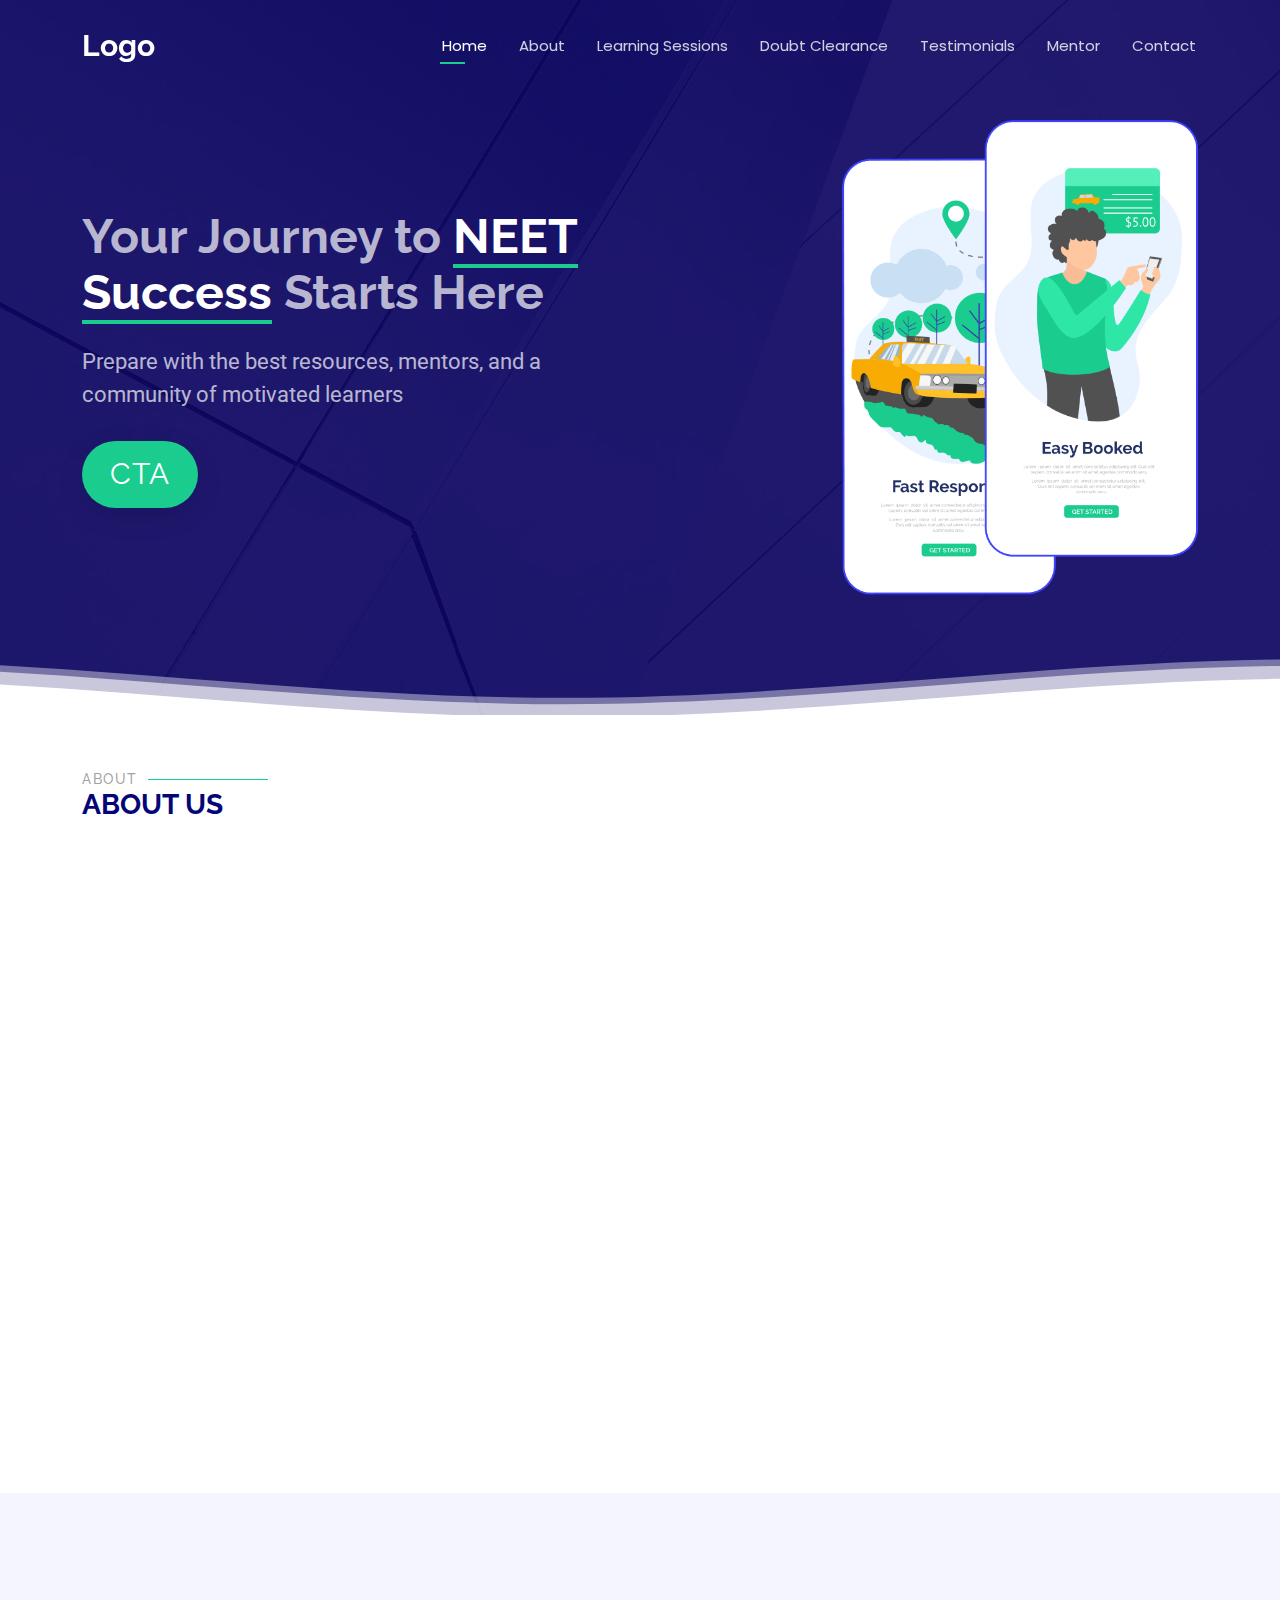
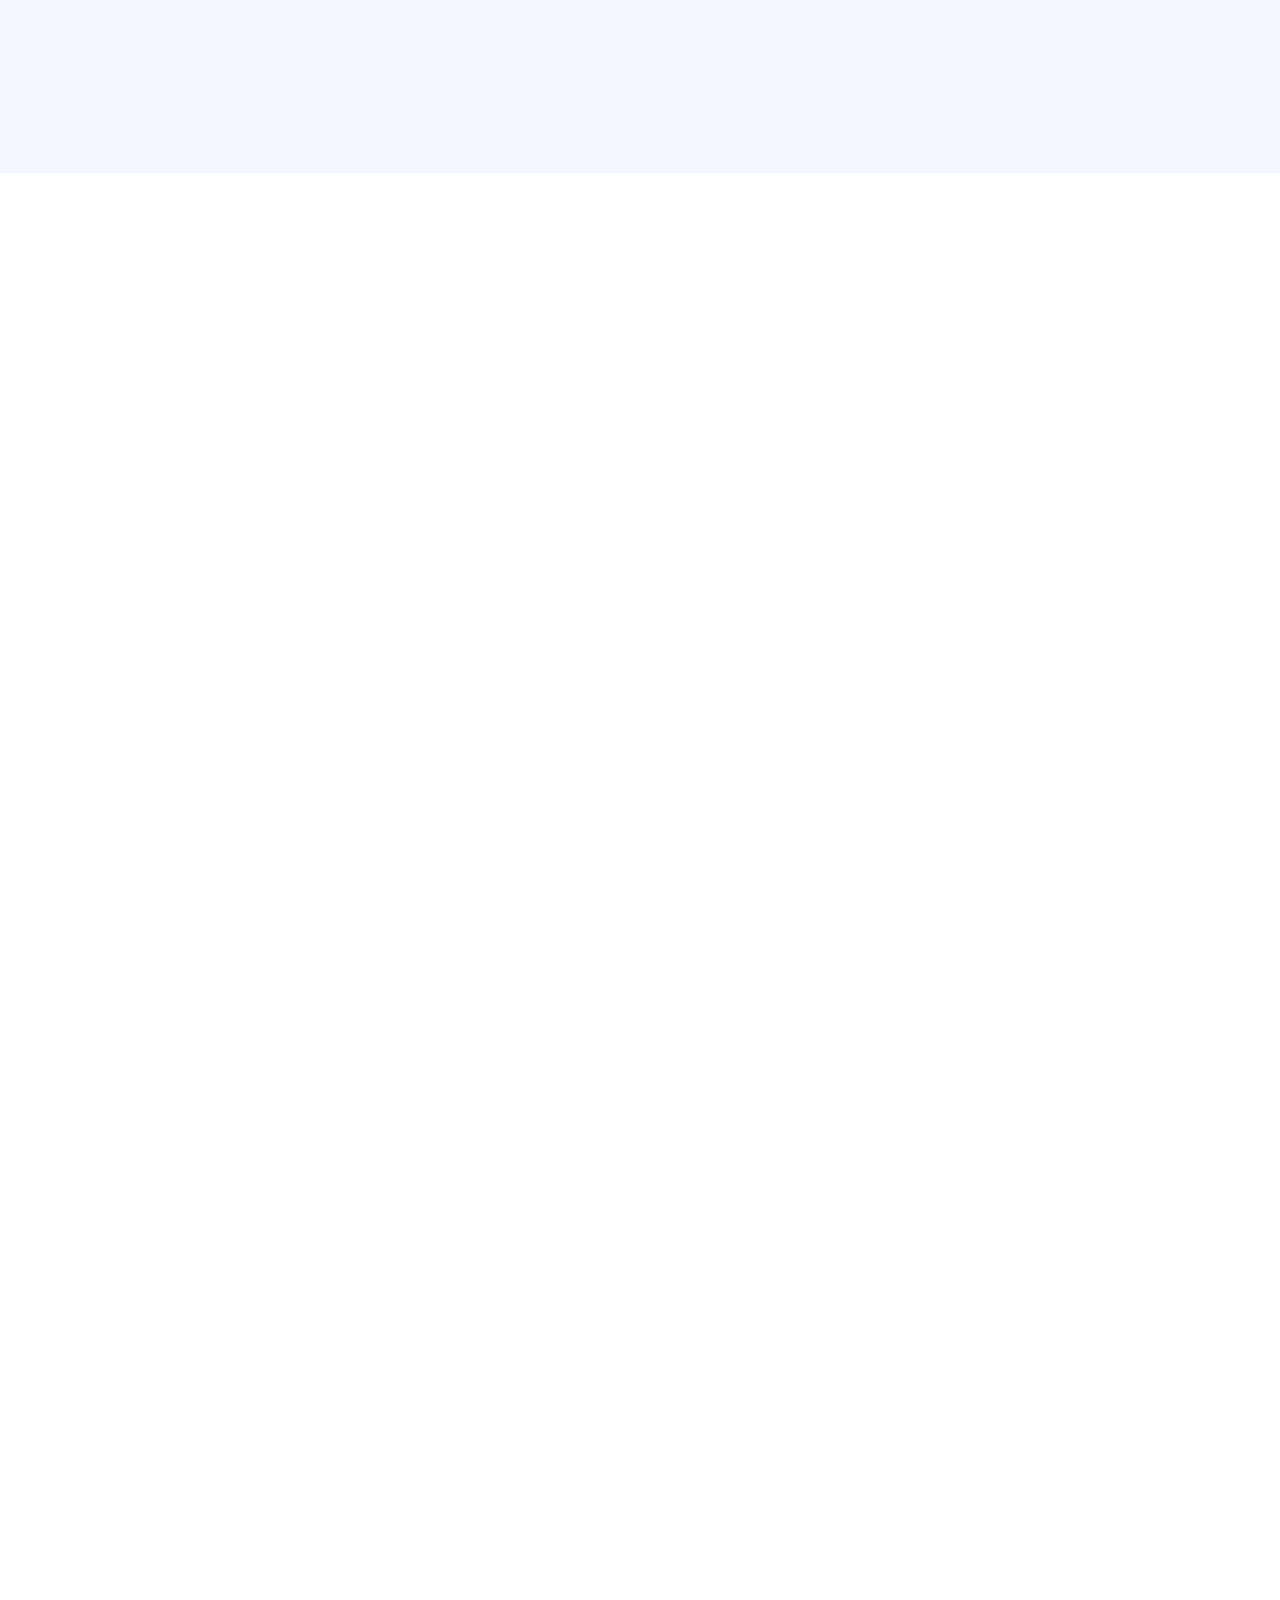
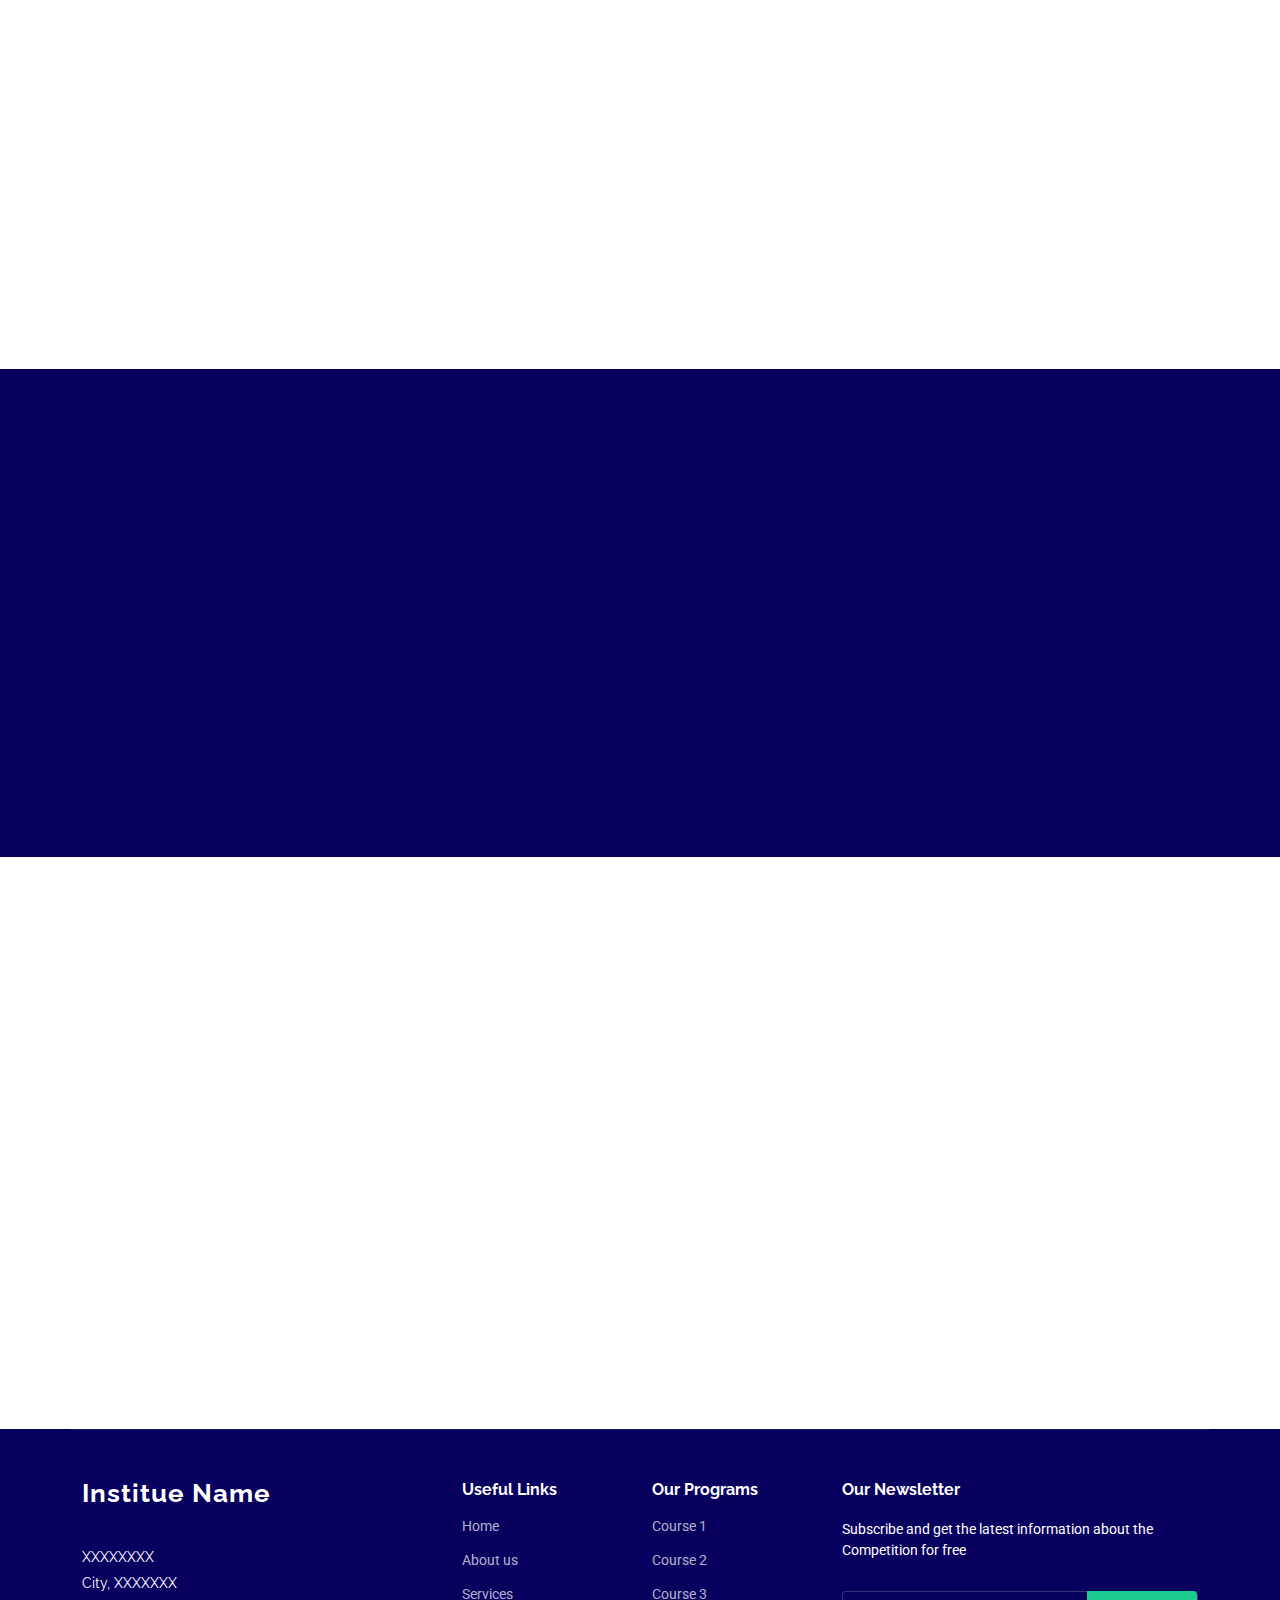
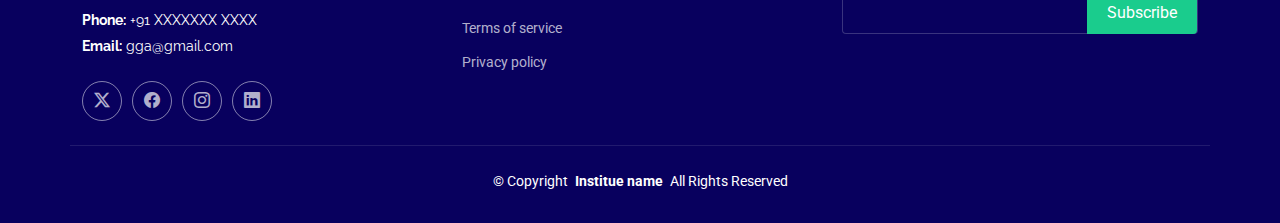
==== index.html @ 8a9ebe16 "Initial commit" ====
<!DOCTYPE html>
<html lang="en">

<head>
  <meta charset="utf-8">
  <meta content="width=device-width, initial-scale=1.0" name="viewport">
  <title>Index - Bootslander Bootstrap Template</title>
  <meta name="description" content="">
  <meta name="keywords" content="">

  <!-- Favicons -->
  <link href="assets/img/favicon.png" rel="icon">
  <link href="assets/img/apple-touch-icon.png" rel="apple-touch-icon">

  <!-- Fonts -->
  <link href="https://fonts.googleapis.com" rel="preconnect">
  <link href="https://fonts.gstatic.com" rel="preconnect" crossorigin>
  <link href="https://fonts.googleapis.com/css2?family=Roboto:ital,wght@0,100;0,300;0,400;0,500;0,700;0,900;1,100;1,300;1,400;1,500;1,700;1,900&family=Poppins:ital,wght@0,100;0,200;0,300;0,400;0,500;0,600;0,700;0,800;0,900;1,100;1,200;1,300;1,400;1,500;1,600;1,700;1,800;1,900&family=Raleway:ital,wght@0,100;0,200;0,300;0,400;0,500;0,600;0,700;0,800;0,900;1,100;1,200;1,300;1,400;1,500;1,600;1,700;1,800;1,900&display=swap" rel="stylesheet">

  <!-- Vendor CSS Files -->
  <link href="assets/vendor/bootstrap/css/bootstrap.min.css" rel="stylesheet">
  <link href="assets/vendor/bootstrap-icons/bootstrap-icons.css" rel="stylesheet">
  <link href="assets/vendor/aos/aos.css" rel="stylesheet">
  <link href="assets/vendor/glightbox/css/glightbox.min.css" rel="stylesheet">
  <link href="assets/vendor/swiper/swiper-bundle.min.css" rel="stylesheet">

  <!-- Main CSS File -->
  <link href="assets/css/main.css" rel="stylesheet">


</head>

<body class="index-page">

  <header id="header" class="header d-flex align-items-center fixed-top">
    <div class="container-fluid container-xl position-relative d-flex align-items-center justify-content-between">

      <a href="index.html" class="logo d-flex align-items-center">
        <!-- Uncomment the line below if you also wish to use an image logo -->
        <!-- <img src="assets/img/logo.png" alt=""> -->
        <h1 class="sitename">Logo</h1>
      </a>

      <nav id="navmenu" class="navmenu">
        <ul>
          <li><a href="#hero" class="active">Home</a></li>
          <li><a href="#about">About</a></li>
          <li><a href="#features">Learning Sessions</a></li>
          <li><a href="#gallery">Doubt Clearance</a></li>
          <li><a href="#team">Testimonials</a></li>
          <li><a href="#pricing">Mentor</a></li>
            <li><a href="#pricing">Contact</a></li>
            <!--<li class="dropdown"><a href="#"><span>Dropdown</span> <i class="bi bi-chevron-down toggle-dropdown"></i></a>
            <ul>
            <li><a href="#">Dropdown 1</a></li>
              <li class="dropdown"><a href="#"><span>Deep Dropdown</span> <i class="bi bi-chevron-down toggle-dropdown"></i></a>
                <ul>
                  <li><a href="#">Deep Dropdown 1</a></li>
                  <li><a href="#">Deep Dropdown 2</a></li>
                  <li><a href="#">Deep Dropdown 3</a></li>
                  <li><a href="#">Deep Dropdown 4</a></li>
                  <li><a href="#">Deep Dropdown 5</a></li>
                </ul>
              </li>
              <li><a href="#">Dropdown 2</a></li>
              <li><a href="#">Dropdown 3</a></li>
              <li><a href="#">Dropdown 4</a></li>
            </ul>
          </li>
          <li><a href="#contact">Contact</a></li>-->
        </ul>
        <i class="mobile-nav-toggle d-xl-none bi bi-list"></i>
      </nav>

    </div>
  </header>

  <main class="main">

    <!-- Hero Section -->
    <section id="hero" class="hero section dark-background">
      <img src="assets/img/hero-bg-2.jpg" alt="" class="hero-bg">

      <div class="container">
        <div class="row gy-4 justify-content-between">
          <div class="col-lg-4 order-lg-last hero-img" data-aos="zoom-out" data-aos-delay="100">
            <img src="assets/img/hero-img.png" class="img-fluid animated" alt="">
          </div>

          <div class="col-lg-6  d-flex flex-column justify-content-center" data-aos="fade-in">
            <h1>Your Journey to <span>NEET Success</span> Starts Here </h1>
            <p>Prepare with the best resources, mentors, and a community of motivated learners</p>
            <div class="d-flex">
              <a href="#about" class="btn-get-started">CTA</a>
              </div>
          </div>

        </div>
      </div>

      <svg class="hero-waves" xmlns="http://www.w3.org/2000/svg" xmlns:xlink="http://www.w3.org/1999/xlink" viewBox="0 24 150 28 " preserveAspectRatio="none">
        <defs>
          <path id="wave-path" d="M-160 44c30 0 58-18 88-18s 58 18 88 18 58-18 88-18 58 18 88 18 v44h-352z"></path>
        </defs>
        <g class="wave1">
          <use xlink:href="#wave-path" x="50" y="3"></use>
        </g>
        <g class="wave2">
          <use xlink:href="#wave-path" x="50" y="0"></use>
        </g>
        <g class="wave3">
          <use xlink:href="#wave-path" x="50" y="9"></use>
        </g>
      </svg>

    </section><!-- /Hero Section -->

<!-- About Section -->
<!-- Details Section -->
<section id="about" class="details section">

  <!-- Section Title -->
  <div class="container section-title" data-aos="fade-up">
    <h2>About</h2>
    <div><span>About Us</span></div>
  </div><!-- End Section Title -->

  <div class="container">
    <div class="row gy-3 align-items-center features-item">
      <div class="col-md-7" data-aos="fade-up" data-aos-delay="100">
        <h3>Some heading.</h3>
        <p class="fst-italic">
          Lorem ipsum dolor sit amet, consectetur adipiscing elit, sed do eiusmod tempor incididunt ut labore et dolore
          magna aliqua.
        </p>
        <ul>
          <li><i class="bi bi-check"></i><span> Ullamco laboris nisi ut aliquip ex ea commodo consequat.</span></li>
          <li><i class="bi bi-check"></i> <span>Duis aute irure dolor in reprehenderit in voluptate velit.</span></li>
          <li><i class="bi bi-check"></i> <span>Ullam est qui quos consequatur eos accusamus.</span></li>
        </ul>
      </div>

      <div class="col-md-5 d-flex align-items-center" data-aos="zoom-out" data-aos-delay="100">
        <img src="assets/img/details-1.png" class="img-fluid" alt="">
      </div>
    </div><a class="links_m"href="About.html">
<div data-aos="fade-up" data-aos-delay="100">See more <i class="bi bi-arrow-right"></i></div></a>
  </div>

</section>

<!-- About End -->
<!-- Stats Section -->
<section id="stats" class="stats section light-background">

  <div class="container" data-aos="fade-up" data-aos-delay="100">

    <div class="row gy-4">

      <div class="col-lg-3 col-md-6 d-flex flex-column align-items-center">
        <i class="bi bi-emoji-smile"></i>
        <div class="stats-item">
          <span data-purecounter-start="0" data-purecounter-end="100" data-purecounter-duration="1" class="purecounter"></span>
          <p>Students</p>
        </div>
      </div><!-- End Stats Item -->

      <div class="col-lg-3 col-md-6 d-flex flex-column align-items-center">
        <i class="bi bi-journal-richtext"></i>
        <div class="stats-item">
          <span data-purecounter-start="0" data-purecounter-end="4" data-purecounter-duration="1" class="purecounter"></span>
          <p>Programs</p>
        </div>
      </div><!-- End Stats Item -->

      <div class="col-lg-3 col-md-6 d-flex flex-column align-items-center">
        <i class="bi bi-headset"></i>
        <div class="stats-item">
          <span data-purecounter-start="0" data-purecounter-end="4" data-purecounter-duration="1" class="purecounter"></span>
          <p>Faculty</p>
        </div>
      </div><!-- End Stats Item -->

      <div class="col-lg-3 col-md-6 d-flex flex-column align-items-center">
        <i class="bi bi-people"></i>
        <div class="stats-item">
          <span data-purecounter-start="0" data-purecounter-end="20" data-purecounter-duration="1" class="purecounter"></span>
          <p>Years of Experience</p>
        </div>
      </div><!-- End Stats Item -->

    </div>

  </div>

</section><!-- /Stats Section -->



<section id="Choose"  class="about section">

    <!-- Section Title -->
    <div class="container section-title" data-aos="fade-up">
      <h2>Choose</h2>
      <div><span>Why Choose Us?</span></div>
    </div><!-- End Section Title -->

  <div class="container" data-aos="fade-up" data-aos-delay="100">
<div class="row gy-0 icon-boxes-row"> <!-- Removed vertical gutters with gy-0 -->
<div class="col-md-3" data-aos="fade-up" data-aos-delay="200">
<div class="icon-box">
  <i class="bi bi-buildings"></i>
  <h3>Title </h3>
  <p>Lorem ipsum dolor sit amet, consectetur adipiscing elit, sed do eiusmod tempor incididunt ut labore et dolore
  magna aliqua.</p>
</div>
</div>
<div class="col-md-3" data-aos="fade-up" data-aos-delay="300">
<div class="icon-box">
  <i class="bi bi-clipboard-pulse"></i>
  <h3>Title </h3>
  <p>Lorem ipsum dolor sit amet, consectetur adipiscing elit, sed do eiusmod tempor incididunt ut labore et dolore
  magna aliqua.</p>
</div>
</div>
<div class="col-md-3" data-aos="fade-up" data-aos-delay="400">
<div class="icon-box">
  <i class="bi bi-command"></i>
  <h3>Title</h3>
  <p>Lorem ipsum dolor sit amet, consectetur adipiscing elit, sed do eiusmod tempor incididunt ut labore et dolore
  magna aliqua.</p>
</div>
</div>
<div class="col-md-3" data-aos="fade-up" data-aos-delay="500">
<div class="icon-box">
  <i class="bi bi-graph-up-arrow"></i>
  <h3>Title</h3>
  <p>Lorem ipsum dolor sit amet, consectetur adipiscing elit, sed do eiusmod tempor incididunt ut labore et dolore
  magna aliqua.</p>
</div>
</div>
</div>
</div>

</section>

    <!-- Features Section -->
    <section id="features" class="features section">

          <!-- Section Title -->
          <div class="container section-title" data-aos="fade-up">
            <h2>Resources</h2>
            <div><span>Learning resources</span></div>
          </div></div><!-- End Section Title -->


      <div class="container">

        <div class="row gy-4">

          <div class="col-lg-3 col-md-4" data-aos="fade-up" data-aos-delay="100">
            <div class="features-item">
              <i class="bi bi-eye" style="color: #ffbb2c;"></i>
              <h3><a href="" class="stretched-link">Resources</a></h3>
            </div>
          </div><!-- End Feature Item -->

          <div class="col-lg-3 col-md-4" data-aos="fade-up" data-aos-delay="200">
            <div class="features-item">
              <i class="bi bi-infinity" style="color: #5578ff;"></i>
              <h3><a href="" class="stretched-link">Resource</a></h3>
            </div>
          </div><!-- End Feature Item -->

          <div class="col-lg-3 col-md-4" data-aos="fade-up" data-aos-delay="300">
            <div class="features-item">
              <i class="bi bi-mortarboard" style="color: #e80368;"></i>
              <h3><a href="" class="stretched-link">Resource</a></h3>
            </div>
          </div><!-- End Feature Item -->

          <div class="col-lg-3 col-md-4" data-aos="fade-up" data-aos-delay="400">
            <div class="features-item">
              <i class="bi bi-nut" style="color: #e361ff;"></i>
              <h3><a href="" class="stretched-link">Resource</a></h3>
            </div>
          </div><!-- End Feature Item -->

          <div class="col-lg-3 col-md-4" data-aos="fade-up" data-aos-delay="500">
            <div class="features-item">
              <i class="bi bi-shuffle" style="color: #47aeff;"></i>
              <h3><a href="" class="stretched-link">Resource</a></h3>
            </div>
          </div><!-- End Feature Item -->

          <div class="col-lg-3 col-md-4" data-aos="fade-up" data-aos-delay="600">
            <div class="features-item">
              <i class="bi bi-star" style="color: #ffa76e;"></i>
              <h3><a href="" class="stretched-link">Eiusmod Tempor</a></h3>
            </div>
          </div><!-- End Feature Item -->

          <div class="col-lg-3 col-md-4" data-aos="fade-up" data-aos-delay="700">
            <div class="features-item">
              <i class="bi bi-x-diamond" style="color: #11dbcf;"></i>
              <h3><a href="" class="stretched-link">Midela Teren</a></h3>
            </div>
          </div><!-- End Feature Item -->

          <div class="col-lg-3 col-md-4" data-aos="fade-up" data-aos-delay="800">
            <div class="features-item">
              <i class="bi bi-camera-video" style="color: #4233ff;"></i>
              <h3><a href="" class="stretched-link">Pira Neve</a></h3>
            </div>
          </div><!-- End Feature Item -->

          <div class="col-lg-3 col-md-4" data-aos="fade-up" data-aos-delay="900">
            <div class="features-item">
              <i class="bi bi-command" style="color: #b2904f;"></i>
              <h3><a href="" class="stretched-link">Dirada Pack</a></h3>
            </div>
          </div><!-- End Feature Item -->

          <div class="col-lg-3 col-md-4" data-aos="fade-up" data-aos-delay="1000">
            <div class="features-item">
              <i class="bi bi-dribbble" style="color: #b20969;"></i>
              <h3><a href="" class="stretched-link">Moton Ideal</a></h3>
            </div>
          </div><!-- End Feature Item -->

          <div class="col-lg-3 col-md-4" data-aos="fade-up" data-aos-delay="1100">
            <div class="features-item">
              <i class="bi bi-activity" style="color: #ff5828;"></i>
              <h3><a href="" class="stretched-link">Verdo Park</a></h3>
            </div>
          </div><!-- End Feature Item -->

          <div class="col-lg-3 col-md-4" data-aos="fade-up" data-aos-delay="1200">
            <div class="features-item">
              <i class="bi bi-brightness-high" style="color: #29cc61;"></i>
              <h3><a href="" class="stretched-link">Flavor Nivelanda</a></h3>
            </div>
          </div><!-- End Feature Item -->

        </div>

      </div>

    </section><!-- /Features Section -->

    <!-- Team Section -->
    <section id="team" class="team section">

      <!-- Section Title -->
      <div class="container section-title" data-aos="fade-up">
        <h2>Mentor</h2>
        <div><span>Check Our Mentors</span> <span class="description-title">Team</span></div>
      </div><!-- End Section Title -->

      <div class="container">

        <div class="row gy-5">

          <div class="col-lg-4 col-md-6" data-aos="fade-up" data-aos-delay="100">
            <div class="member">
              <div class="pic"><img src="assets/img/team/team-1.jpg" class="img-fluid" alt=""></div>
              <div class="member-info">
                <h4>Teacher Name</h4>
                <span>Post</span>

                <ul><li>Qualification</li>
                <li>Qualification</li>
              <li>Qualification</li></ul>

                <div class="social">
                  <a href=""><i class="bi bi-twitter-x"></i></a>
                  <a href=""><i class="bi bi-facebook"></i></a>
                  <a href=""><i class="bi bi-instagram"></i></a>
                  <a href=""><i class="bi bi-linkedin"></i></a>
                </div>
              </div>
            </div>
          </div><!-- End Team Member -->

          <div class="col-lg-4 col-md-6" data-aos="fade-up" data-aos-delay="100">
            <div class="member">
              <div class="pic"><img src="assets/img/team/team-1.jpg" class="img-fluid" alt=""></div>
              <div class="member-info">
                <h4>Teacher Name</h4>
                <span>Post</span>

                <ul><li>Qualification</li>
                <li>Qualification</li>
              <li>Qualification</li></ul>

                <div class="social">
                  <a href=""><i class="bi bi-twitter-x"></i></a>
                  <a href=""><i class="bi bi-facebook"></i></a>
                  <a href=""><i class="bi bi-instagram"></i></a>
                  <a href=""><i class="bi bi-linkedin"></i></a>
                </div>
              </div>
            </div>
          </div><!-- End Team Member -->

          <div class="col-lg-4 col-md-6" data-aos="fade-up" data-aos-delay="100">
            <div class="member">
              <div class="pic"><img src="assets/img/team/team-1.jpg" class="img-fluid" alt=""></div>
              <div class="member-info">
                <h4>Teacher Name</h4>
                <span>Post</span>

                <ul><li>Qualification</li>
                <li>Qualification</li>
              <li>Qualification</li></ul>

                <div class="social">
                  <a href=""><i class="bi bi-twitter-x"></i></a>
                  <a href=""><i class="bi bi-facebook"></i></a>
                  <a href=""><i class="bi bi-instagram"></i></a>
                  <a href=""><i class="bi bi-linkedin"></i></a>
                </div>
              </div>
            </div>
          </div><!-- End Team Member -->

        </div>

      </div>

    </section><!-- /Team Section -->




    <!-- Testimonials Section -->
    <section id="testimonials" class="testimonials section dark-background">

      <div class="container" data-aos="fade-up" data-aos-delay="100">

        <div class="swiper init-swiper">
          <script type="application/json" class="swiper-config">
            {
              "loop": true,
              "speed": 600,
              "autoplay": {
                "delay": 5000
              },
              "slidesPerView": "auto",
              "pagination": {
                "el": ".swiper-pagination",
                "type": "bullets",
                "clickable": true
              }
            }
          </script>
          <div class="swiper-wrapper">

            <div class="swiper-slide">
              <div class="testimonial-item">
                <img src="assets/img/testimonials/testimonials-1.jpg" class="testimonial-img" alt="">
                <h3>John Doe</h3>
                <h4>Student</h4>
                <div class="stars">
                  <i class="bi bi-star-fill"></i><i class="bi bi-star-fill"></i><i class="bi bi-star-fill"></i><i class="bi bi-star-fill"></i><i class="bi bi-star-fill"></i>
                </div>
                <p>
                  <i class="bi bi-quote quote-icon-left"></i>
                  <span>Proin iaculis purus consequat sem cure digni ssim donec porttitora entum suscipit rhoncus. Accusantium quam, ultricies eget id, aliquam eget nibh et. Maecen aliquam, risus at semper.</span>
                  <i class="bi bi-quote quote-icon-right"></i>
                </p>
              </div>
            </div><!-- End testimonial item -->

            <div class="swiper-slide">
              <div class="testimonial-item">
                <img src="assets/img/testimonials/testimonials-1.jpg" class="testimonial-img" alt="">
                <h3>John Doe</h3>
                <h4>Student</h4>
                    <div class="stars">
                  <i class="bi bi-star-fill"></i><i class="bi bi-star-fill"></i><i class="bi bi-star-fill"></i><i class="bi bi-star-fill"></i><i class="bi bi-star-fill"></i>
                </div>
                <p>
                  <i class="bi bi-quote quote-icon-left"></i>
                  <span>Export tempor illum tamen malis malis eram quae irure esse labore quem cillum quid cillum eram malis quorum velit fore eram velit sunt aliqua noster fugiat irure amet legam anim culpa.</span>
                  <i class="bi bi-quote quote-icon-right"></i>
                </p>
              </div>
            </div><!-- End testimonial item -->

            <div class="swiper-slide">
              <div class="testimonial-item">
                <img src="assets/img/testimonials/testimonials-1.jpg" class="testimonial-img" alt="">
                <h3>John Doe</h3>
                <h4>Student</h4>
                <div class="stars">
                  <i class="bi bi-star-fill"></i><i class="bi bi-star-fill"></i><i class="bi bi-star-fill"></i><i class="bi bi-star-fill"></i><i class="bi bi-star-fill"></i>
                </div>
                <p>
                  <i class="bi bi-quote quote-icon-left"></i>
                  <span>Enim nisi quem export duis labore cillum quae magna enim sint quorum nulla quem veniam duis minim tempor labore quem eram duis noster aute amet eram fore quis sint minim.</span>
                  <i class="bi bi-quote quote-icon-right"></i>
                </p>
              </div>
            </div><!-- End testimonial item -->

            <div class="swiper-slide">
              <div class="testimonial-item">
                <img src="assets/img/testimonials/testimonials-1.jpg" class="testimonial-img" alt="">
                <h3>John Doe</h3>
                <h4>Student</h4>
                <div class="stars">
                  <i class="bi bi-star-fill"></i><i class="bi bi-star-fill"></i><i class="bi bi-star-fill"></i><i class="bi bi-star-fill"></i><i class="bi bi-star-fill"></i>
                </div>
                <p>
                  <i class="bi bi-quote quote-icon-left"></i>
                  <span>Fugiat enim eram quae cillum dolore dolor amet nulla culpa multos export minim fugiat minim velit minim dolor enim duis veniam ipsum anim magna sunt elit fore quem dolore labore illum veniam.</span>
                  <i class="bi bi-quote quote-icon-right"></i>
                </p>
              </div>
            </div><!-- End testimonial item -->

            <div class="swiper-slide">
              <div class="testimonial-item">
                <img src="assets/img/testimonials/testimonials-1.jpg" class="testimonial-img" alt="">
                <h3>John Doe</h3>
                <h4>Student</h4>
                <div class="stars">
                  <i class="bi bi-star-fill"></i><i class="bi bi-star-fill"></i><i class="bi bi-star-fill"></i><i class="bi bi-star-fill"></i><i class="bi bi-star-fill"></i>
                </div>
                <p>
                  <i class="bi bi-quote quote-icon-left"></i>
                  <span>Quis quorum aliqua sint quem legam fore sunt eram irure aliqua veniam tempor noster veniam enim culpa labore duis sunt culpa nulla illum cillum fugiat legam esse veniam culpa fore nisi cillum quid.</span>
                  <i class="bi bi-quote quote-icon-right"></i>
                </p>
              </div>
            </div><!-- End testimonial item -->

          </div>
          <div class="swiper-pagination"></div>
        </div>

      </div>

    </section><!-- /Testimonials Section -->



    <!-- Contact Section -->
    <section id="contact" class="contact section">

      <!-- Section Title -->
      <div class="container section-title" data-aos="fade-up">
        <div><span>Clear Your</span> <span class="description-title">Doubts</span></div>
      </div><!-- End Section Title -->

      <div class="container" data-aos="fade" data-aos-delay="100">

        <div class="row gy-4">

          <div class="col-lg-4">
            <div class="info-item d-flex" data-aos="fade-up" data-aos-delay="200">
              <i class="bi bi-geo-alt flex-shrink-0"></i>
              <div>
                <h3>Address</h3>
                <p>XXXXX</p>
              </div>
            </div><!-- End Info Item -->

            <div class="info-item d-flex" data-aos="fade-up" data-aos-delay="300">
              <i class="bi bi-telephone flex-shrink-0"></i>
              <div>
                <h3>Call Us</h3>
                <p>+91 XXXXXXXX</p>
              </div>
            </div><!-- End Info Item -->

            <div class="info-item d-flex" data-aos="fade-up" data-aos-delay="400">
              <i class="bi bi-envelope flex-shrink-0"></i>
              <div>
                <h3>Email Us</h3>
                <p>@mail.com</p>
              </div>
            </div><!-- End Info Item -->

          </div>

          <div class="col-lg-8">
            <form action="forms/contact.php" method="post" class="php-email-form" data-aos="fade-up" data-aos-delay="200">
              <div class="row gy-4">

                <div class="col-md-6">
                  <input type="text" name="name" class="form-control" placeholder="Your Name" required="">
                </div>

                <div class="col-md-6 ">
                  <input type="email" class="form-control" name="email" placeholder="Your Email" required="">
                </div>

                <div class="col-md-12">
                  <input type="text" class="form-control" name="subject" placeholder="Subject" required="">
                </div>

                <div class="col-md-12">
                  <textarea class="form-control" name="message" rows="6" placeholder="Question" required=""></textarea>
                </div>

                <div class="col-md-12 text-center">
                  <div class="loading">Loading</div>
                  <div class="error-message"></div>
                  <div class="sent-message">Your message has been sent. Thank you!</div>

                  <button type="submit">Send Message</button>
                </div>

              </div>
            </form>
          </div><!-- End Contact Form -->

        </div>

      </div>

    </section><!-- /Contact Section -->

  </main>

  <footer id="footer" class="footer dark-background">

    <div class="container footer-top">
      <div class="row gy-4">
        <div class="col-lg-4 col-md-6 footer-about">
          <a href="index.html" class="logo d-flex align-items-center">
            <span class="sitename">Institue Name</span>
          </a>
          <div class="footer-contact pt-3">
            <p>XXXXXXXX</p>
            <p>City, XXXXXXX</p>
            <p class="mt-3"><strong>Phone:</strong> <span>+91 XXXXXXX XXXX</span></p>
            <p><strong>Email:</strong> <span>gga@gmail.com</span></p>
          </div>
          <div class="social-links d-flex mt-4">
            <a href=""><i class="bi bi-twitter-x"></i></a>
            <a href=""><i class="bi bi-facebook"></i></a>
            <a href=""><i class="bi bi-instagram"></i></a>
            <a href=""><i class="bi bi-linkedin"></i></a>
          </div>
        </div>

        <div class="col-lg-2 col-md-3 footer-links">
          <h4>Useful Links</h4>
          <ul>
            <li><a href="#">Home</a></li>
            <li><a href="#">About us</a></li>
            <li><a href="#">Services</a></li>
            <li><a href="#">Terms of service</a></li>
            <li><a href="#">Privacy policy</a></li>
          </ul>
        </div>

        <div class="col-lg-2 col-md-3 footer-links">
          <h4>Our Programs</h4>
          <ul>
            <li><a href="#">Course 1</a></li>
            <li><a href="#">Course 2</a></li>
            <li><a href="#">Course 3</a></li>
          </ul>
        </div>

        <div class="col-lg-4 col-md-12 footer-newsletter">
          <h4>Our Newsletter</h4>
          <p> Subscribe and get  the latest information about the Competition for free</p>
          <form action="forms/newsletter.php" method="post" class="php-email-form">
            <div class="newsletter-form"><input type="email" name="email"><input type="submit" value="Subscribe"></div>
            <div class="loading">Loading</div>
            <div class="error-message"></div>
            <div class="sent-message">Your subscription request has been sent. Thank you!</div>
          </form>
        </div>

      </div>
    </div>

    <div class="container copyright text-center mt-4">
      <p>© <span>Copyright</span> <strong class="px-1 sitename">Institue name</strong> <span>All Rights Reserved</span></p>
      <div class="credits">
        <!-- All the links in the footer should remain intact. -->
        <!-- You can delete the links only if you've purchased the pro version. -->
        <!-- Licensing information: https://bootstrapmade.com/license/ -->
        <!-- Purchase the pro version with working PHP/AJAX contact form: [buy-url] -->
      </div>
    </div>

  </footer>

  <!-- Scroll Top -->
  <a href="#" id="scroll-top" class="scroll-top d-flex align-items-center justify-content-center"><i class="bi bi-arrow-up-short"></i></a>

  <!-- Preloader -->
  <div id="preloader"></div>

  <!-- Vendor JS Files -->
  <script src="assets/vendor/bootstrap/js/bootstrap.bundle.min.js"></script>
  <script src="assets/vendor/php-email-form/validate.js"></script>
  <script src="assets/vendor/aos/aos.js"></script>
  <script src="assets/vendor/glightbox/js/glightbox.min.js"></script>
  <script src="assets/vendor/purecounter/purecounter_vanilla.js"></script>
  <script src="assets/vendor/swiper/swiper-bundle.min.js"></script>

  <!-- Main JS File -->
  <script src="assets/js/main.js"></script>

</body>

</html>
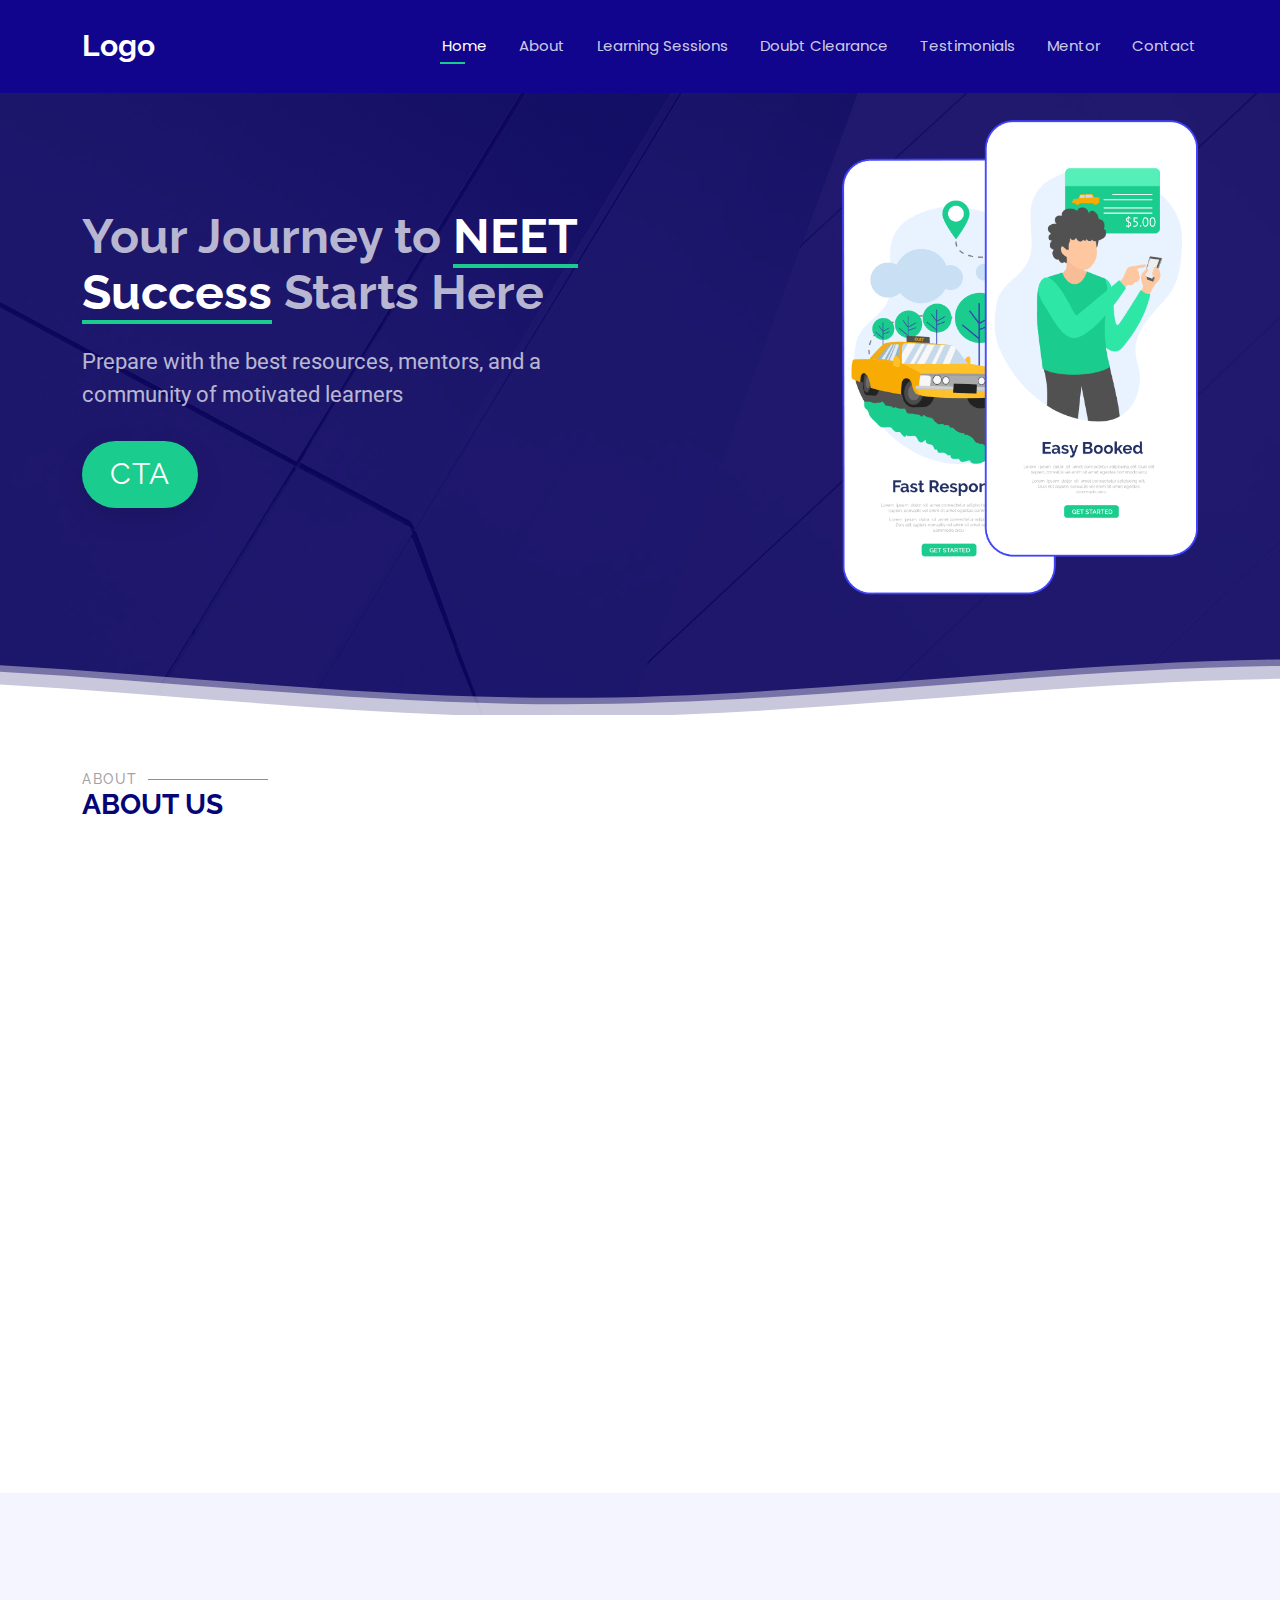
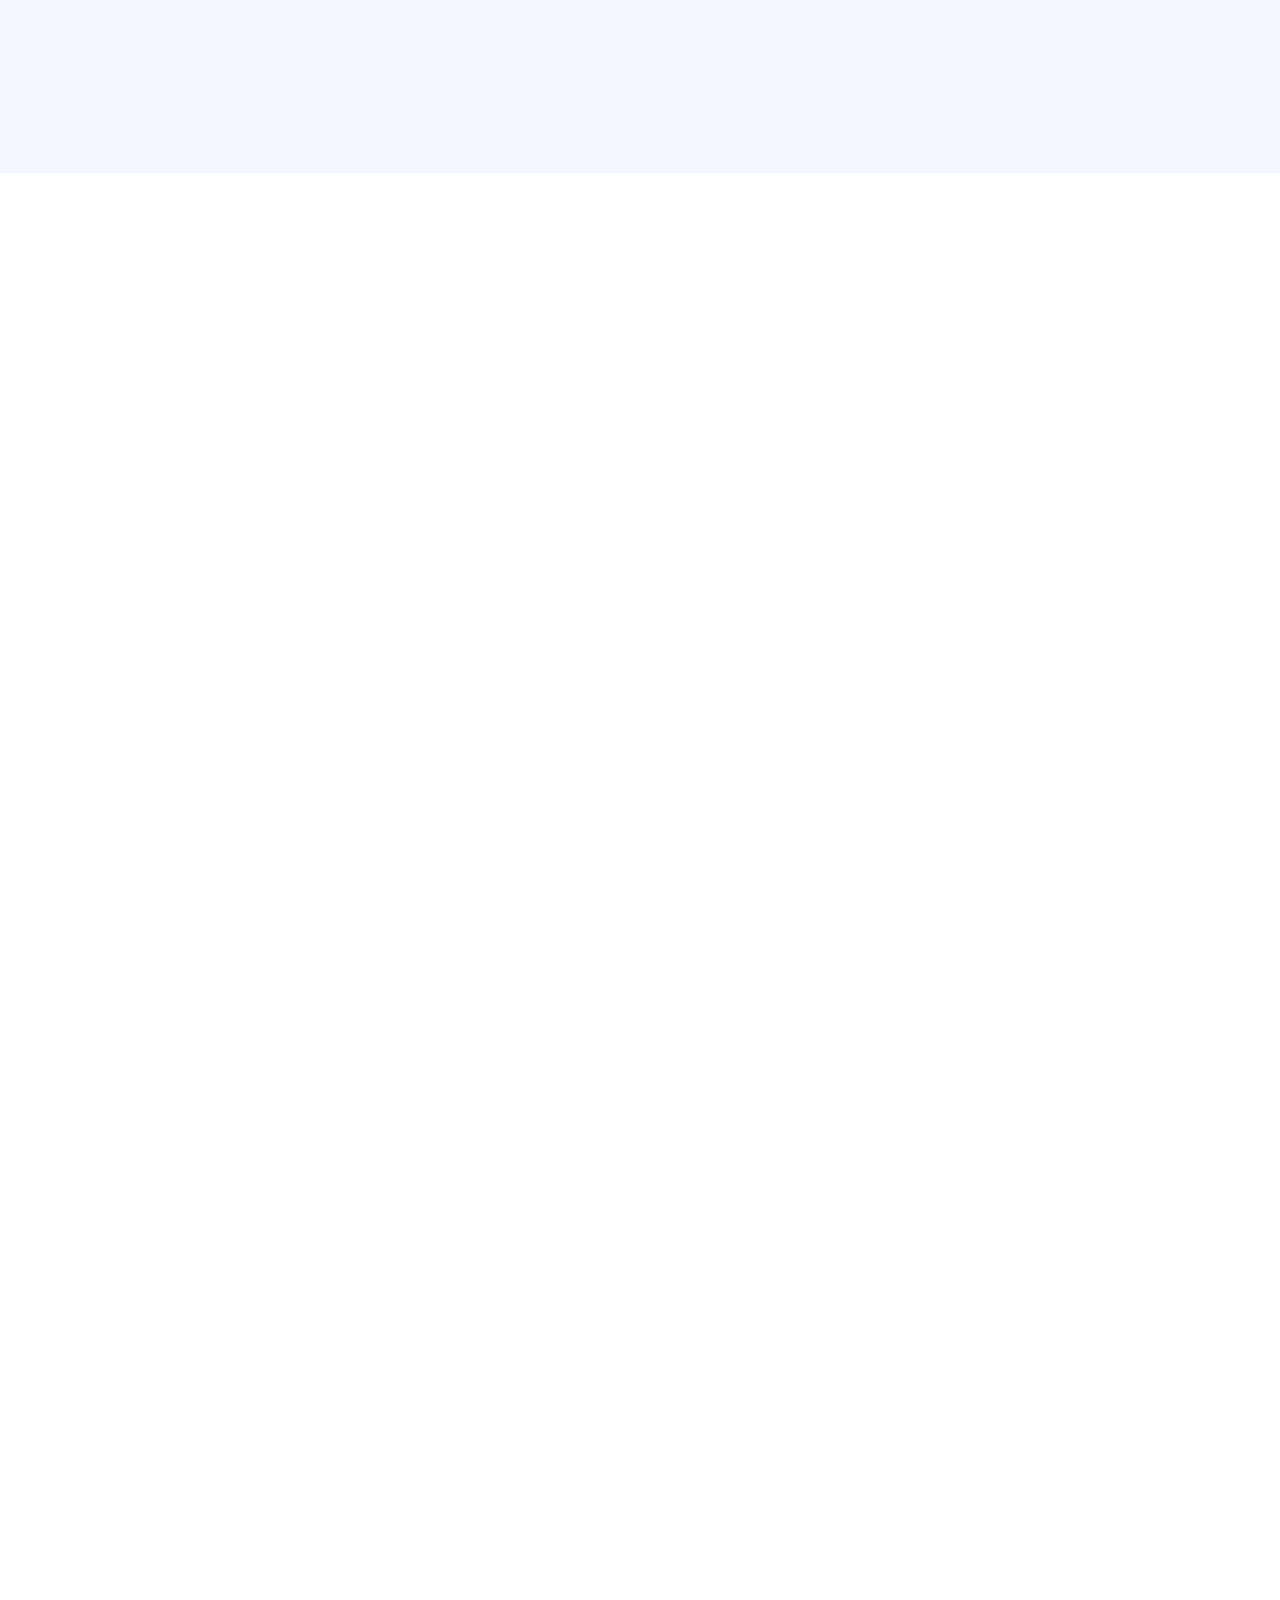
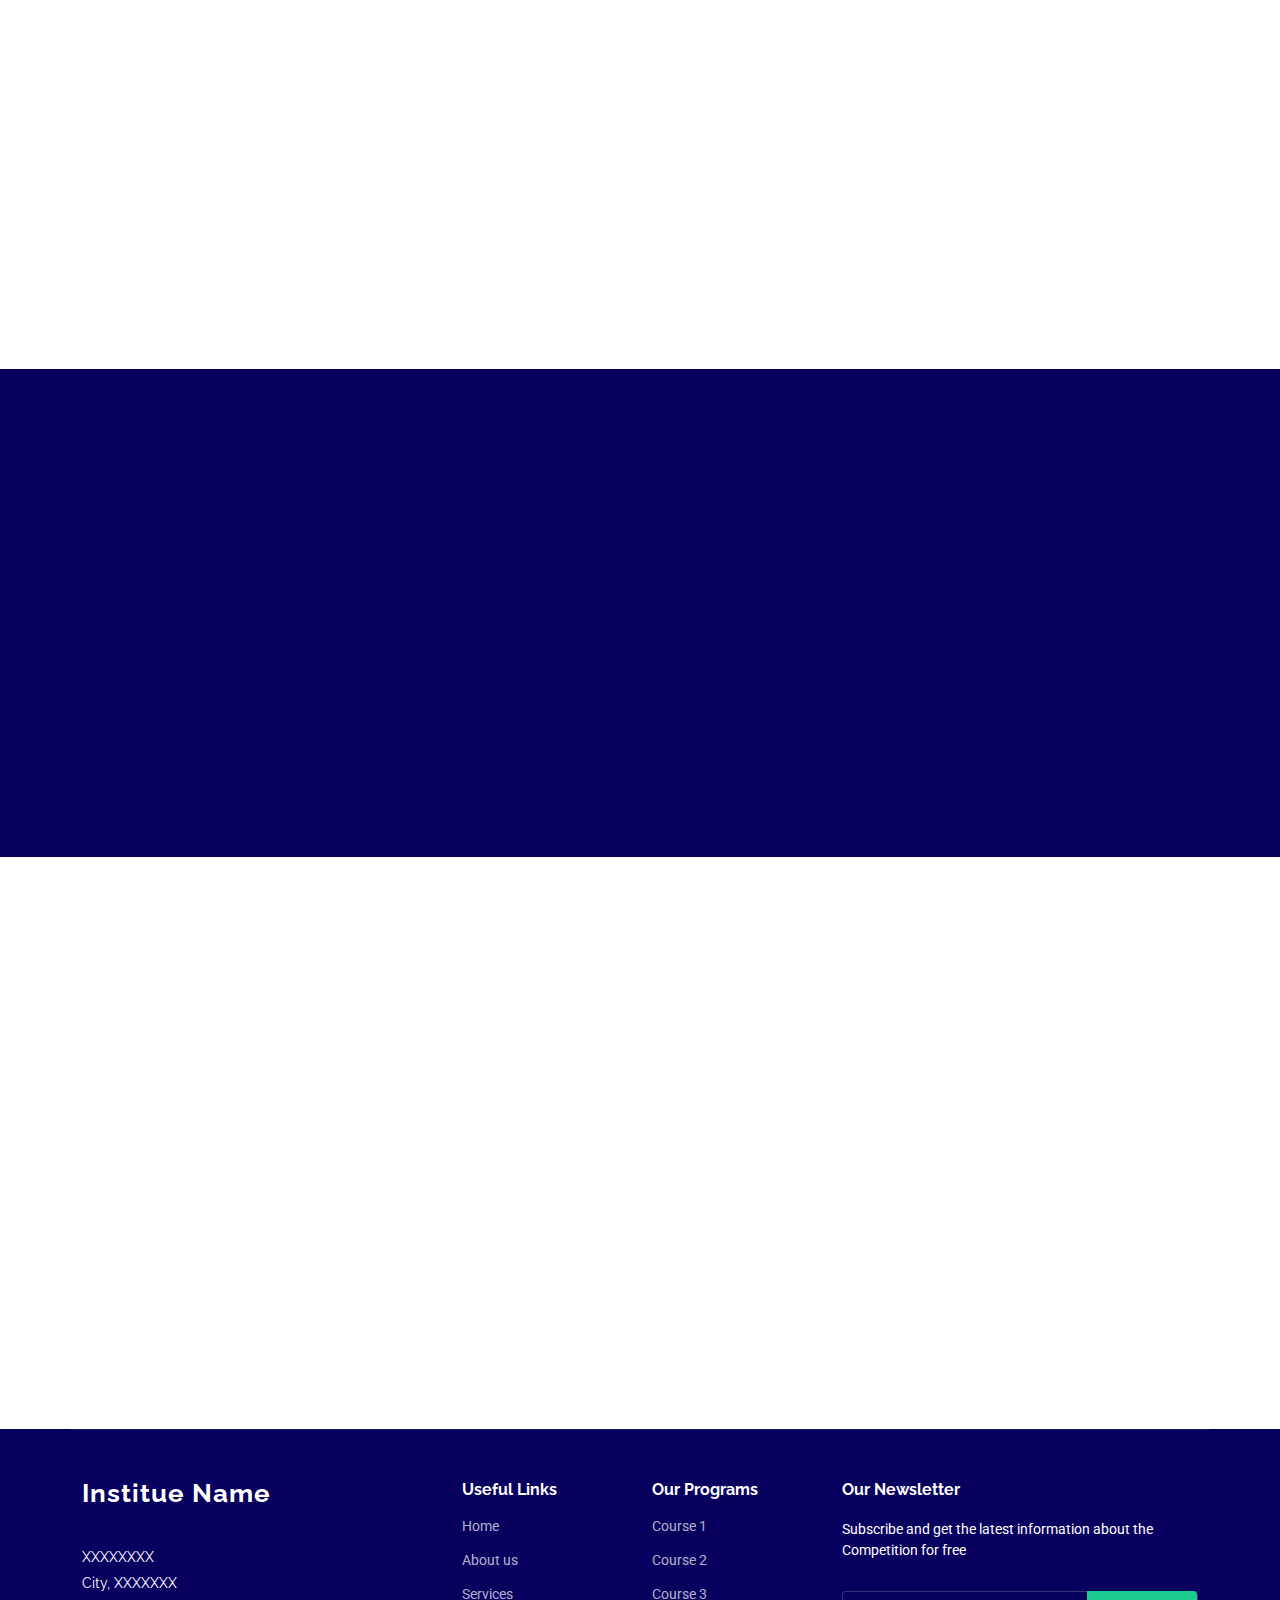
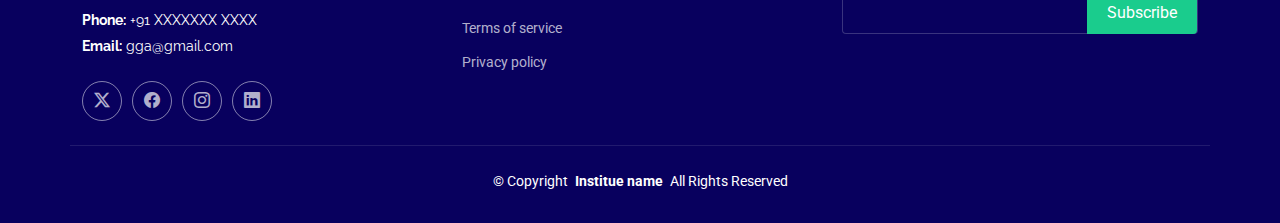
==== commit 34f5f48e: "Forgot to push" ====
--- a/index.html
+++ b/index.html
@@ -43,31 +43,14 @@
 
       <nav id="navmenu" class="navmenu">
         <ul>
-          <li><a href="#hero" class="active">Home</a></li>
-          <li><a href="#about">About</a></li>
+          <li><a href="index.html" class="active">Home</a></li>
+          <li><a href="about.html">About</a></li>
           <li><a href="#features">Learning Sessions</a></li>
           <li><a href="#gallery">Doubt Clearance</a></li>
           <li><a href="#team">Testimonials</a></li>
-          <li><a href="#pricing">Mentor</a></li>
-            <li><a href="#pricing">Contact</a></li>
-            <!--<li class="dropdown"><a href="#"><span>Dropdown</span> <i class="bi bi-chevron-down toggle-dropdown"></i></a>
-            <ul>
-            <li><a href="#">Dropdown 1</a></li>
-              <li class="dropdown"><a href="#"><span>Deep Dropdown</span> <i class="bi bi-chevron-down toggle-dropdown"></i></a>
-                <ul>
-                  <li><a href="#">Deep Dropdown 1</a></li>
-                  <li><a href="#">Deep Dropdown 2</a></li>
-                  <li><a href="#">Deep Dropdown 3</a></li>
-                  <li><a href="#">Deep Dropdown 4</a></li>
-                  <li><a href="#">Deep Dropdown 5</a></li>
-                </ul>
-              </li>
-              <li><a href="#">Dropdown 2</a></li>
-              <li><a href="#">Dropdown 3</a></li>
-              <li><a href="#">Dropdown 4</a></li>
-            </ul>
-          </li>
-          <li><a href="#contact">Contact</a></li>-->
+          <li><a href="mentor.html">Mentor</a></li>
+            <li><a href="Contact.html">Contact</a></li>
+
         </ul>
         <i class="mobile-nav-toggle d-xl-none bi bi-list"></i>
       </nav>
@@ -116,7 +99,6 @@
     </section><!-- /Hero Section -->
 
 <!-- About Section -->
-<!-- Details Section -->
 <section id="about" class="details section">
 
   <!-- Section Title -->
--- a/assets/css/main.css
+++ b/assets/css/main.css
@@ -35,6 +35,7 @@
   --nav-dropdown-background-color: #ffffff; /* Used as the background color for dropdown items that appear when hovering over primary navigation items */
   --nav-dropdown-color: #444444; /* Used for navigation links of the dropdown items in the navigation menu. */
   --nav-dropdown-hover-color: #1acc8d; /* Similar to --nav-hover-color, this color is applied to dropdown navigation links when they are hovered over. */
+--nav-background-color:#10058c;
 }
 
 /* Color Presets - These classes override global colors when applied to any section or element, providing reuse of the sam color scheme. */
@@ -157,7 +158,7 @@
 # Global Header
 --------------------------------------------------------------*/
 .header {
-  --background-color: rgba(255, 255, 255, 0);
+  --background-color:  #10058c;
   --default-color: #ffffff;
   --heading-color: #ffffff;
   color: var(--default-color);
@@ -776,6 +777,56 @@
   position: relative;
 }
 
+.section-title a {
+  font-size: 14px;
+  font-weight: 500;
+  padding: 0;
+  margin: 0;
+  letter-spacing: 1.5px;
+  text-transform: uppercase;
+  color: color-mix(in srgb, var(--default-color), transparent 50%);
+  text-align: right;
+
+}
+
+.section-title  a:hover{
+  font-size: 14px;
+  font-weight: 500;
+  padding: 0;
+  margin: 0;
+  letter-spacing: 1.5px;
+  text-transform: uppercase;
+  color: color-mix(in srgb, var(--default-color), transparent 50%);
+  text-align: right;
+  text-decoration: underline;
+
+}
+
+@media (max-width: 768px) {
+  .section-title h3 {
+    font-size: 14px;
+    font-weight: 500;
+    padding: 0;
+    margin: 0;
+    letter-spacing: 1.5px;
+    text-transform: uppercase;
+    color: color-mix(in srgb, var(--default-color), transparent 50%);
+    text-align: right;
+    width: 100%; /* Full width, moves to the next line */  }
+
+  .section-title h3 a:hover{
+    font-size: 14px;
+    font-weight: 500;
+    padding: 0;
+    margin: 0;
+    letter-spacing: 1.5px;
+    text-transform: uppercase;
+    color: color-mix(in srgb, var(--default-color), transparent 50%);
+    text-align: right;
+    text-decoration: underline;
+    width: 100%; /* Full width, moves to the next line */  }
+}
+
 .section-title h2::after {
   content: "";
   width: 120px;
